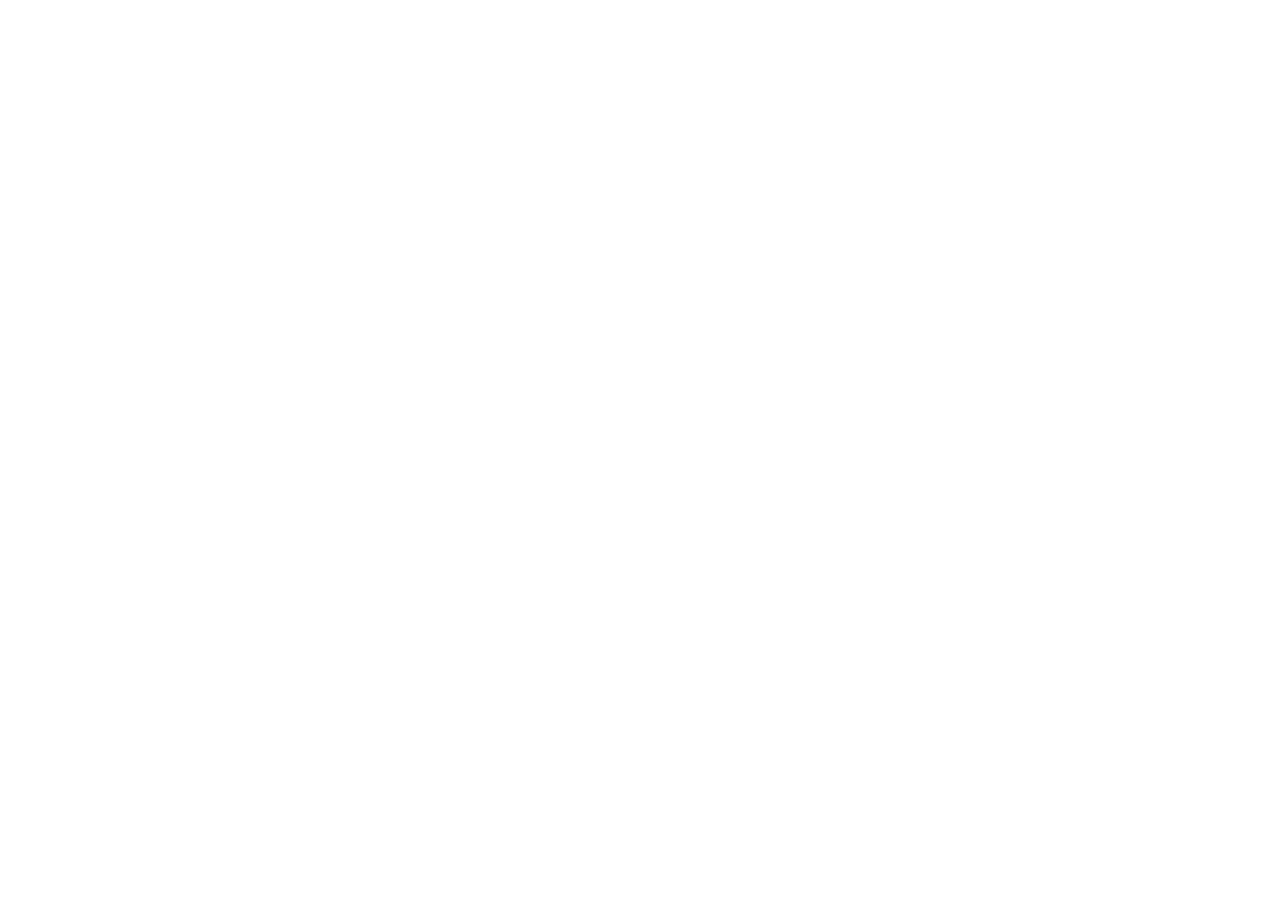
==== index.html @ c7f68b51 "Páginas principal e de estilo criadas" ====
<!DOCTYPE html>
<html lang="pt-BR">
<head>
    <meta charset="UTF-8">
    <meta name="viewport" content="width=device-width, initial-scale=1.0">
    <link rel="shortcut icon" href="favicon.ico" type="image/x-icon">
    <link rel="stylesheet" href="estilos/style.css">
    <title>Redes Sociais - Apresentação</title>
</head>
<body>
    
</body>
</html>
---- estilos/style.css ----
@charset 'UTF-8';
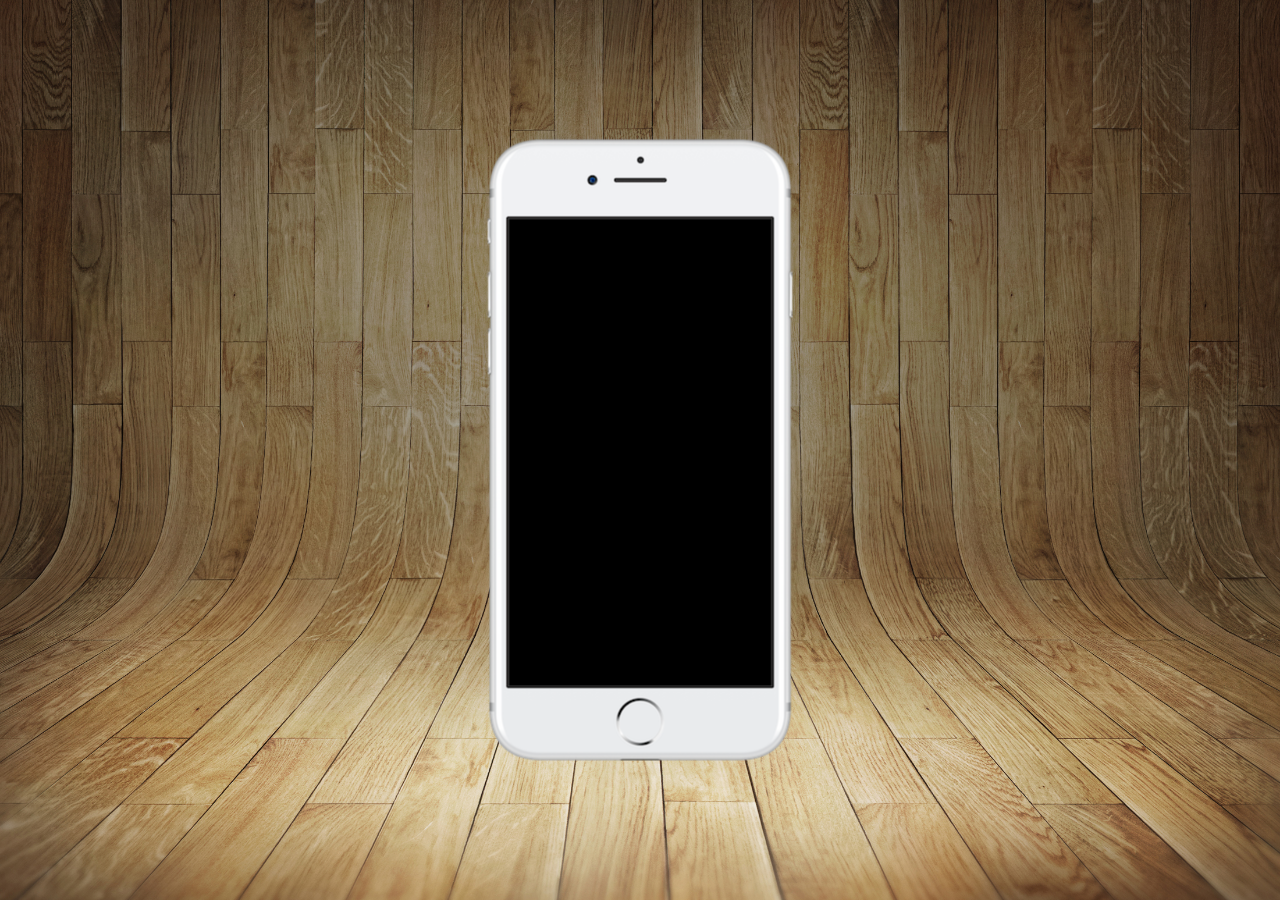
==== commit 6c58f048: "Atualização index e style" ====
--- a/index.html
+++ b/index.html
@@ -8,6 +8,13 @@
     <title>Redes Sociais - Apresentação</title>
 </head>
 <body>
-    
+    <main>
+        <section id="celular">
+
+        </section>
+        <section id="redes-sociais">
+
+        </section>
+    </main>
 </body>
 </html>--- a/estilos/style.css
+++ b/estilos/style.css
@@ -1 +1,39 @@
-@charset 'UTF-8';+@charset 'UTF-8';
+
+*{
+    margin: 0;
+    padding: 0;
+    font-family: Arial, Helvetica, sans-serif;
+}
+
+html, body{
+    width: 100vw;
+    height: 100vh;
+    background-color: black;
+}
+
+body{
+    background: black url('../imagens/fundo-madeira.jpg') center center/cover no-repeat fixed;
+}
+
+main{
+    position: relative;
+    height: 100vh;
+}
+
+section#celular{
+    position: absolute;
+    top: 50%;
+    left: 50%;
+    transform: translate(-50%,-50%);
+    background: transparent url('../imagens/frame-iphone.png') center center/contain no-repeat fixed;
+
+    /* Minha primeira escolha foi essa
+    width: 60vw;
+    height: 95vh;
+    */
+
+    /* Escolha - inicial - do professor: dimensões exatas da imagem do celular */
+    width: 311px;
+    height: 627px;
+}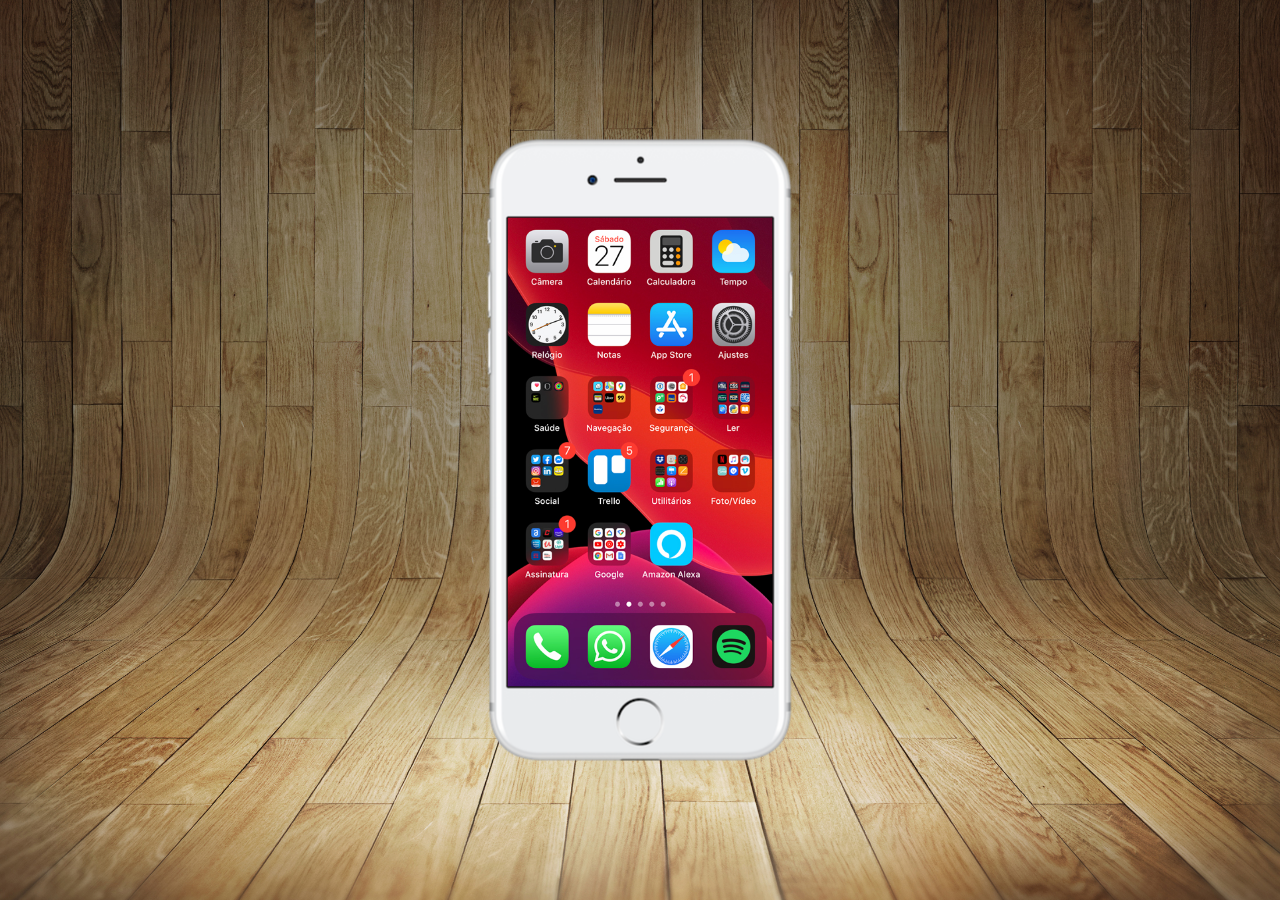
==== commit 0a757039: "Criação da tela Home" ====
--- a/index.html
+++ b/index.html
@@ -10,7 +10,7 @@
 <body>
     <main>
         <section id="celular">
-
+            <iframe src="home.html" name="tela" id="tela" frameborder="0"></iframe>
         </section>
         <section id="redes-sociais">
 
--- a/estilos/style.css
+++ b/estilos/style.css
@@ -36,4 +36,12 @@
     /* Escolha - inicial - do professor: dimensões exatas da imagem do celular */
     width: 311px;
     height: 627px;
+}
+
+iframe#tela{
+    position: relative;
+    top: 81px;
+    left: 23px;
+    width: 265px;
+    height: 469px;
 }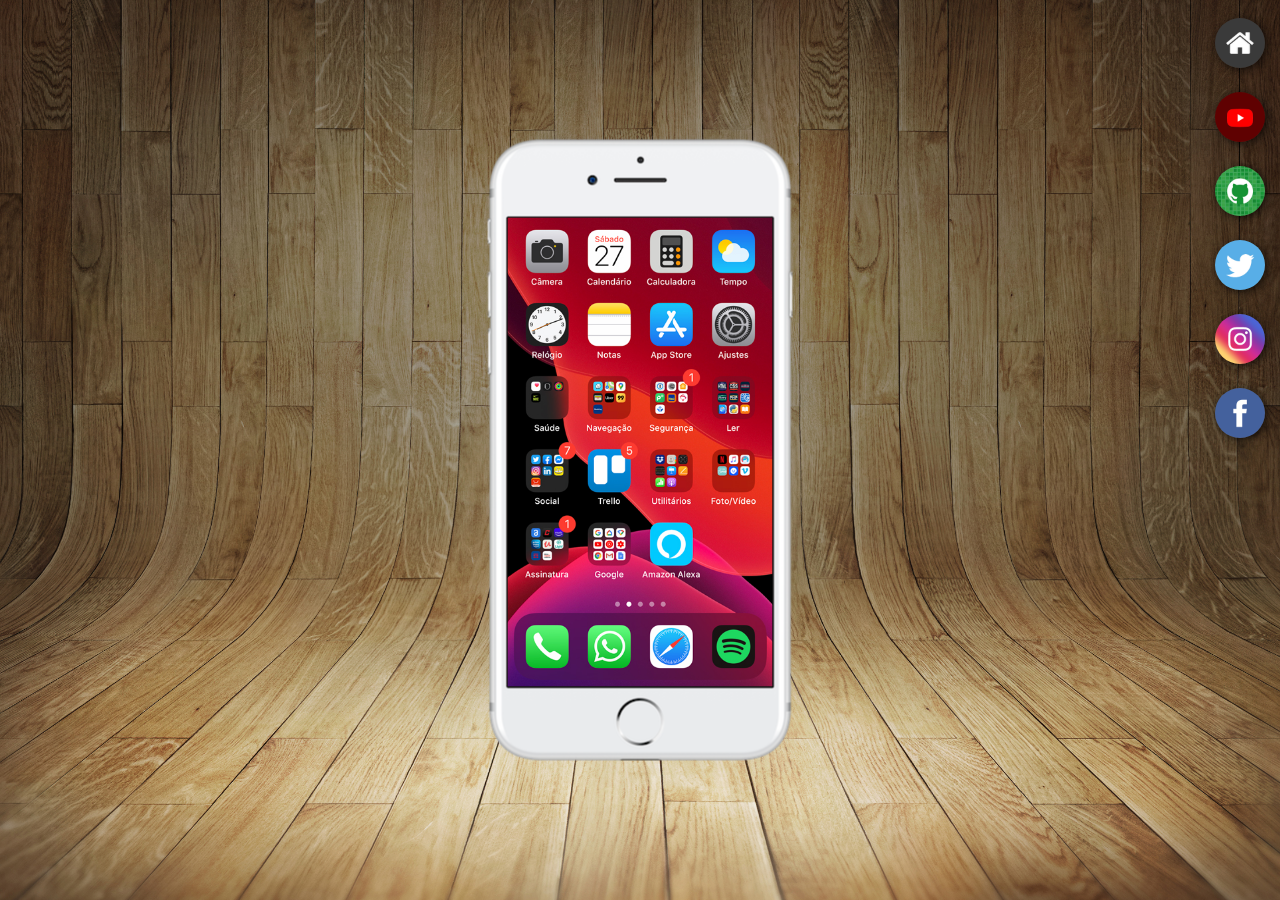
==== commit bfea7f1d: "Criando menu lateral" ====
--- a/index.html
+++ b/index.html
@@ -10,10 +10,17 @@
 <body>
     <main>
         <section id="celular">
-            <iframe src="home.html" name="tela" id="tela" frameborder="0"></iframe>
+            <iframe src="home.html" name="tela" id="tela" frameborder="0">
+                Seu navegador não é compatível com este recurso!
+            </iframe>
         </section>
         <section id="redes-sociais">
-
+            <a href="#" target="tela"><img src="imagens/logo-home.jpg" alt="Logo da Home"></a><br>
+            <a href="#" target="tela"><img src="imagens/logo-youtube.jpg" alt="Logo do Youtube"></a><br>
+            <a href="#" target="tela"><img src="imagens/logo-github.jpg" alt="Logo do Github"></a><br>
+            <a href="#" target="tela"><img src="imagens/logo-twitter.jpg" alt="Logo do Twitter"></a><br>
+            <a href="#" target="tela"><img src="imagens/logo-instagram.jpg" alt="Logo do Instagram"></a><br>
+            <a href="#" target="tela"><img src="imagens/logo-facebook.jpg" alt="Logo do Facebook"></a>
         </section>
     </main>
 </body>
--- a/estilos/style.css
+++ b/estilos/style.css
@@ -44,4 +44,24 @@
     left: 23px;
     width: 265px;
     height: 469px;
+}
+
+section#redes-sociais{
+    padding: 8px 15px 0 0;
+    text-align: right;
+}
+
+section#redes-sociais img{
+    width: 50px;
+    margin: 10px 0;
+    border-radius: 50%;
+    box-shadow: 2px 2px 8px rgba(0, 0, 0, 0.7);
+    box-sizing: border-box;    /* faz com que a borda faça parte da caixa de cada imagem */
+}
+
+section#redes-sociais img:hover{
+    border: 2px solid rgba(255, 255, 255, 0.7);
+    transform: translate(-4px,-4px);
+    box-shadow: 5px 5px 10px rgba(0, 0, 0, 0.5);
+    transition: transform 0.6s, border 0.1s;
 }